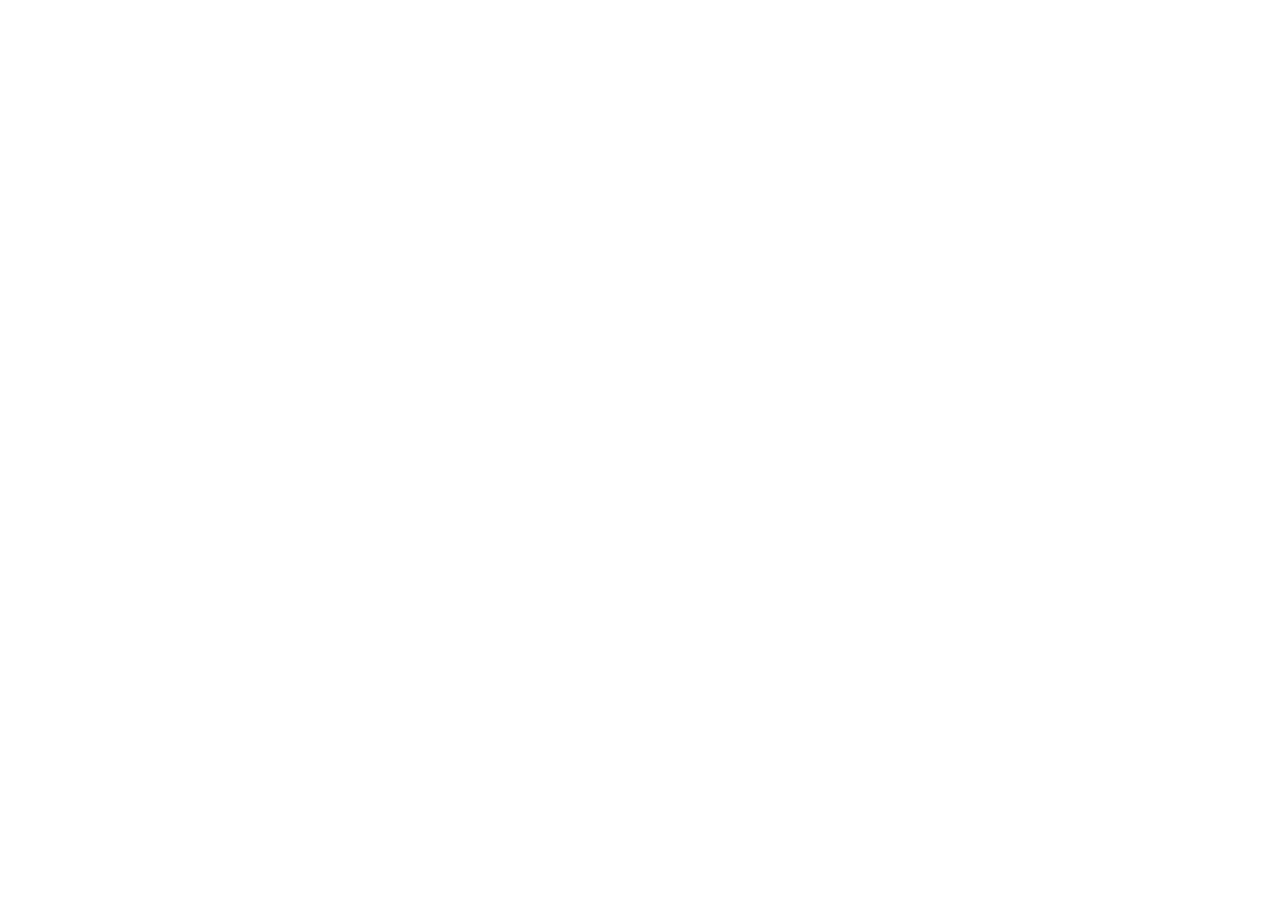
==== LOGİN SAYFASI PROJE/index.html @ 76123b68 "first commit" ====
<doctype html!>
<html lang="en">
<head>
    <meta charset="UTF-8">
    <meta name="viewport" content="width=device-width, initial-scale=1.0">
    <title>LOGİN PAGE</title>
</head>

<body>







</body>
         
</html>
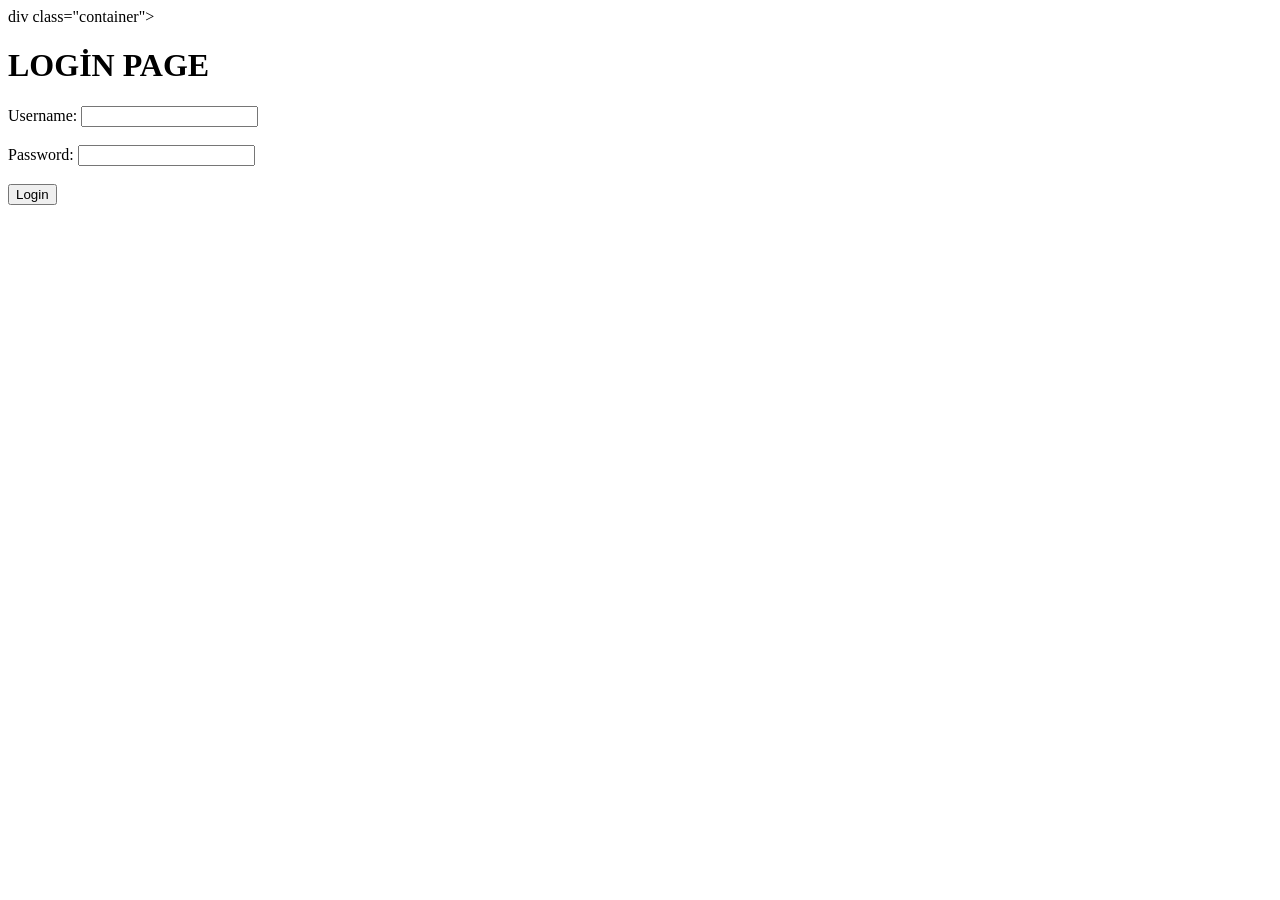
==== commit f5a0028f: "update" ====
--- a/LOGİN SAYFASI PROJE/index.html
+++ b/LOGİN SAYFASI PROJE/index.html
@@ -7,7 +7,17 @@
 </head>
 
 <body>
-
+div class="container">
+    <h1>LOGİN PAGE</h1>
+    <form action="index.html" method="post">
+        <label for="username">Username:</label>
+        <input type="text" id="username" name="username" required><br><br>
+        
+        <label for="password">Password:</label>
+        <input type="password" id="password" name="password" required><br><br>
+        
+        <input type="submit" value="Login">
+    </form>
 
 
 
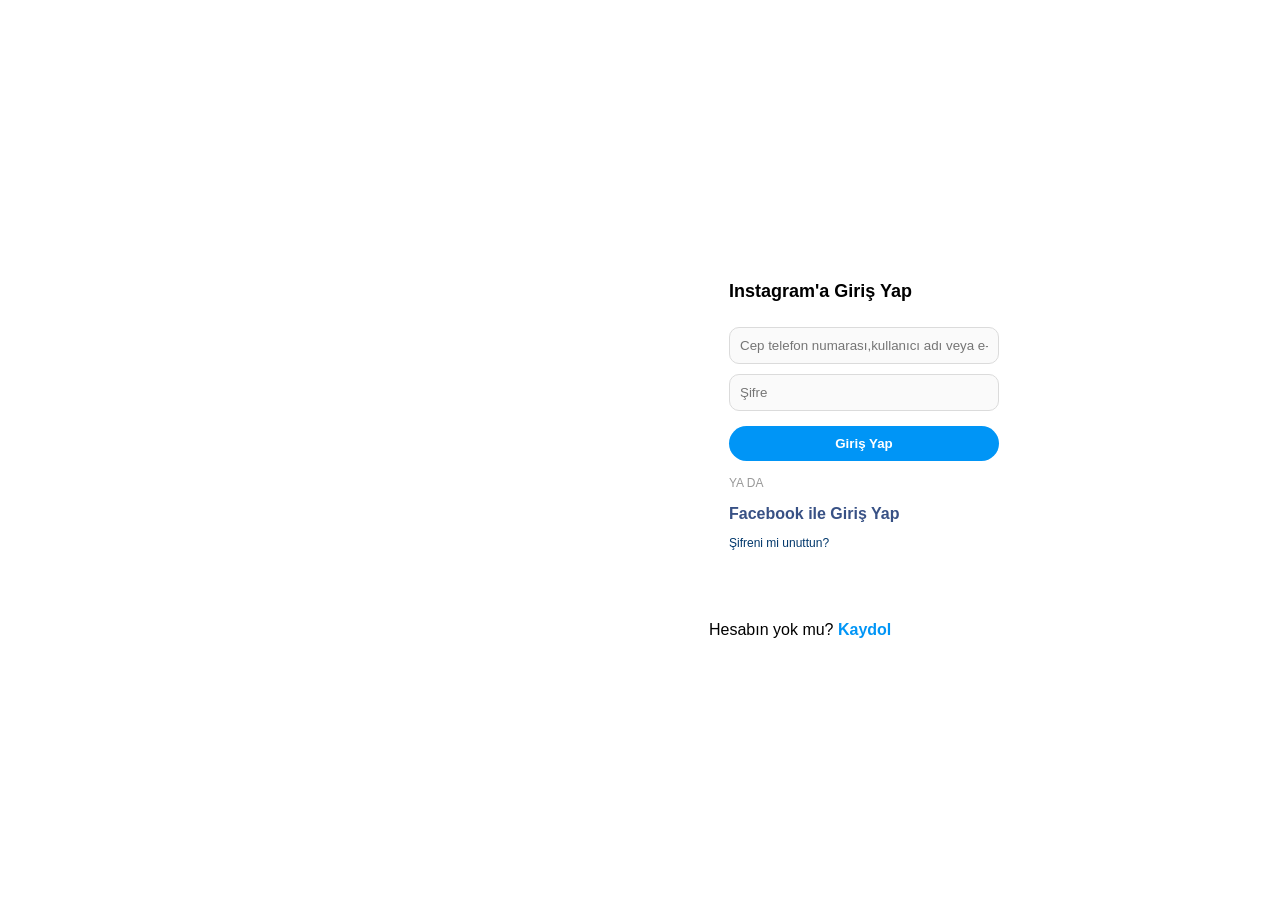
==== commit 5e8160ce: "update site" ====
--- a/LOGİN SAYFASI PROJE/index.html
+++ b/LOGİN SAYFASI PROJE/index.html
@@ -1,29 +1,35 @@
-<doctype html!>
+<!DOCTYPE html>
 <html lang="en">
 <head>
-    <meta charset="UTF-8">
-    <meta name="viewport" content="width=device-width, initial-scale=1.0">
-    <title>LOGİN PAGE</title>
+  <meta charset="UTF-8">
+  <title>Instagram Login</title>
+  <link rel="stylesheet" href="style.css">
 </head>
+<body>
 
-<body>
-div class="container">
-    <h1>LOGİN PAGE</h1>
-    <form action="index.html" method="post">
-        <label for="username">Username:</label>
-        <input type="text" id="username" name="username" required><br><br>
-        
-        <label for="password">Password:</label>
-        <input type="password" id="password" name="password" required><br><br>
-        
-        <input type="submit" value="Login">
-    </form>
+<div class="container">
 
+  <div class="login-box">
 
+     <h1 class="logo">Instagram'a Giriş Yap</h1>
 
+    <input type="text" placeholder="Cep telefon numarası,kullanıcı adı veya e-posta adresi">
+    <input type="password" placeholder="Şifre">
 
+    <button>Giriş Yap</button>
 
+    <div class="divider">YA DA</div>
+
+    <a href="#" class="fb-login">Facebook ile Giriş Yap</a>
+    <a href="#" class="forgot">Şifreni mi unuttun?</a>
+
+  </div>
+
+  <div class="signup-box">
+    Hesabın yok mu? <a href="#">Kaydol</a>
+  </div>
+
+</div>
 
 </body>
-         
 </html>
--- a/LOGİN SAYFASI PROJE/style.css
+++ b/LOGİN SAYFASI PROJE/style.css
@@ -0,0 +1,97 @@
+
+* {
+  margin: 0;
+  padding: 0;
+  box-sizing: border-box;
+  font-family: Arial, sans-serif;
+}
+
+body {
+  background: white  ;
+  height: 100vh;
+  display: flex;
+  justify-content: center;
+  align-items: center;
+}
+
+/* Ortalama container */
+.container {
+  margin-left: 35%;
+}
+
+
+/* Login kutusu */
+.login-box {
+  background: 
+  border: 1px solid #dbdbdb;
+  padding: 40px;
+  width: 350px;
+}
+
+/* Instagram logo */
+.logo {
+  font-family: ;
+  font-size: 18px;
+  margin-bottom: 20px;
+  text-align: left;
+}
+
+/* Inputlar */
+input {
+  width: 100%;
+  padding: 10px;
+  margin: 5px 0;
+  border: 1px solid #dbdbdb;
+  border-radius: 10px;
+  background: #fafafa;
+}
+
+/* Button */
+button {
+  width: 100%;
+  padding: 10px;
+  margin-top: 10px;
+  background: #0095f6;
+  color: white;
+  border: none;
+  border-radius: 50px;
+  font-weight: bold;
+  cursor: pointer;
+}
+
+/* Divider */
+.divider {
+  margin: 15px 0;
+  font-size: 12px;
+  color: #999;
+}
+
+/* Linkler */
+.fb-login {
+  display: block;
+  margin: 10px 0;
+  color: #385185;
+  text-decoration: none;
+  font-weight: bold;
+  
+}
+
+.forgot {
+  font-size: 12px;
+  color: #00376b;
+  text-decoration: none;
+}
+
+/* Alt kutu */
+.signup-box {
+  margin-top: 10px;
+  padding: 20px;
+ background-color: transparent;
+  width: 350px;
+}
+
+.signup-box a {
+  color: #0095f6;
+  text-decoration: none;
+  font-weight: bold;
+}
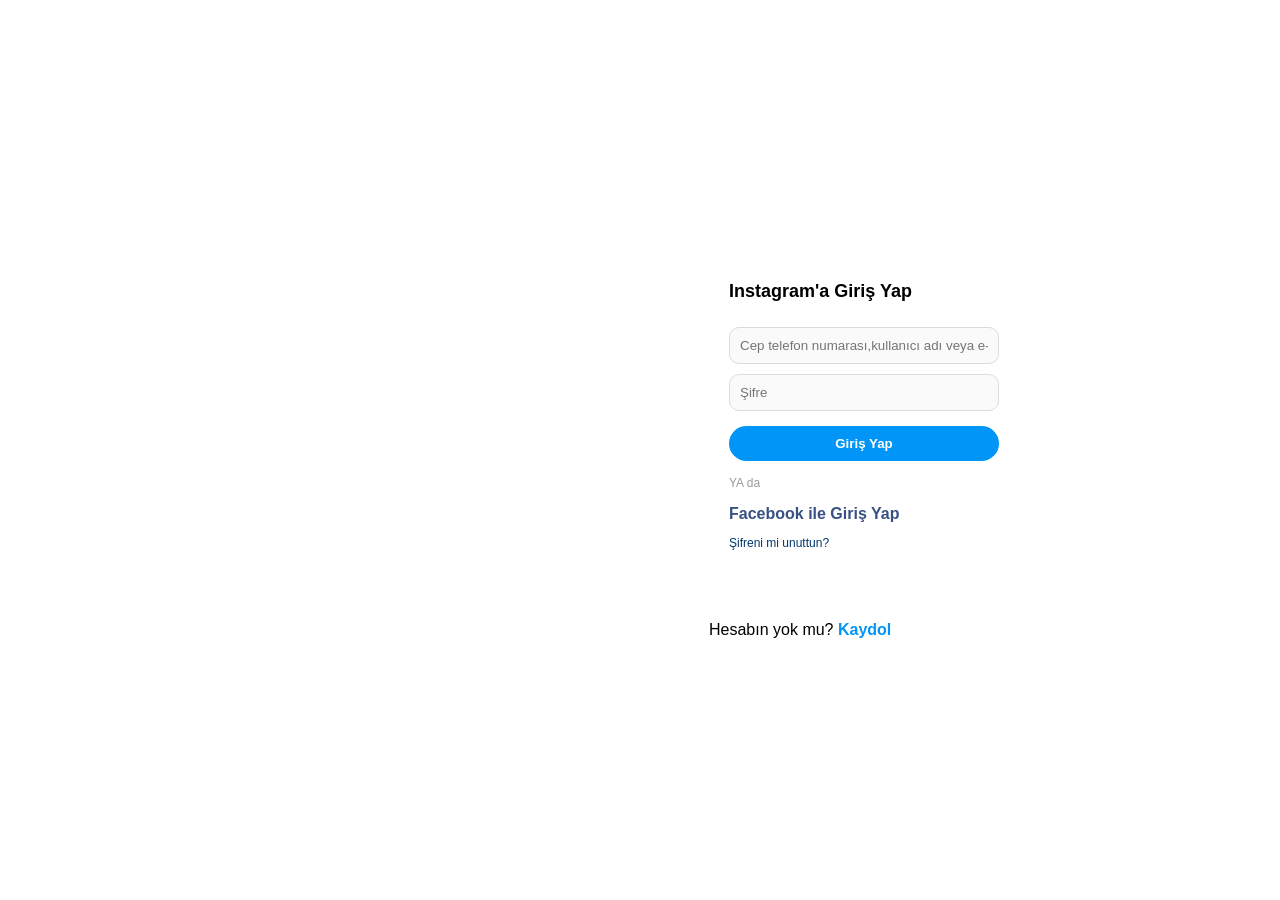
==== commit 2664594f: "update site" ====
--- a/LOGİN SAYFASI PROJE/index.html
+++ b/LOGİN SAYFASI PROJE/index.html
@@ -18,7 +18,7 @@
 
     <button>Giriş Yap</button>
 
-    <div class="divider">YA DA</div>
+    <div class="divider">YA da</div>
 
     <a href="#" class="fb-login">Facebook ile Giriş Yap</a>
     <a href="#" class="forgot">Şifreni mi unuttun?</a>
